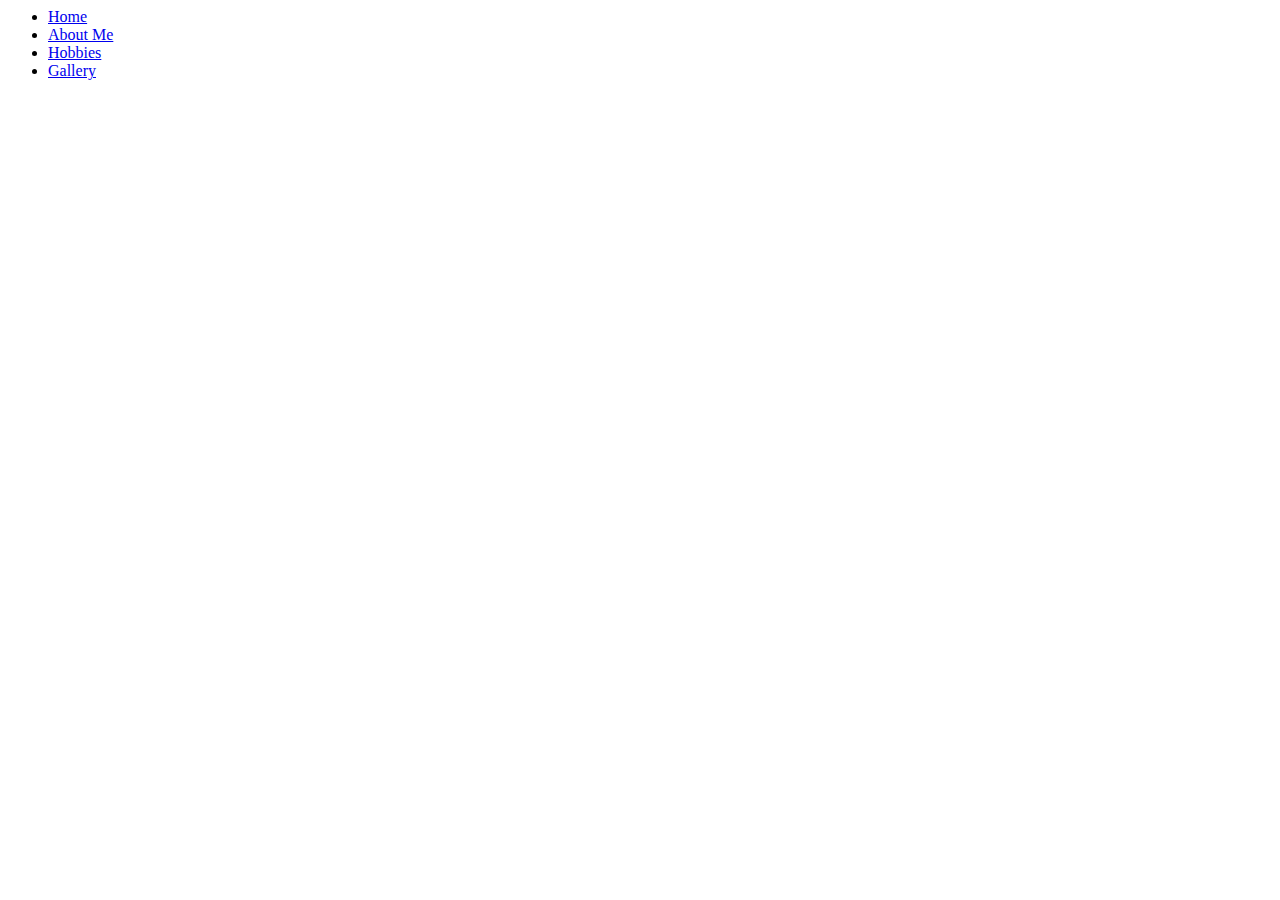
==== index.html @ ec630ce0 "added navbar in index.html" ====
<html lang="en">
<head>
    <meta charset="UTF-8">
    <meta name="viewport" content="width=device-width, initial-scale=1.0">
    <title>Document</title>
</head>
<body>
    <div class="container">
    <header class="d-flex justify-content-center py-3">
      <ul class="nav nav-pills">
        <li class="nav-item"><a href="#" class="nav-link active" aria-current="page">Home</a></li>
        <li class="nav-item"><a href="#" class="nav-link">About Me</a></li>
        <li class="nav-item"><a href="#" class="nav-link">Hobbies</a></li>
        <li class="nav-item"><a href="#" class="nav-link">Gallery</a></li>
      </ul>
    </header>
  </div>
</body>
</html>
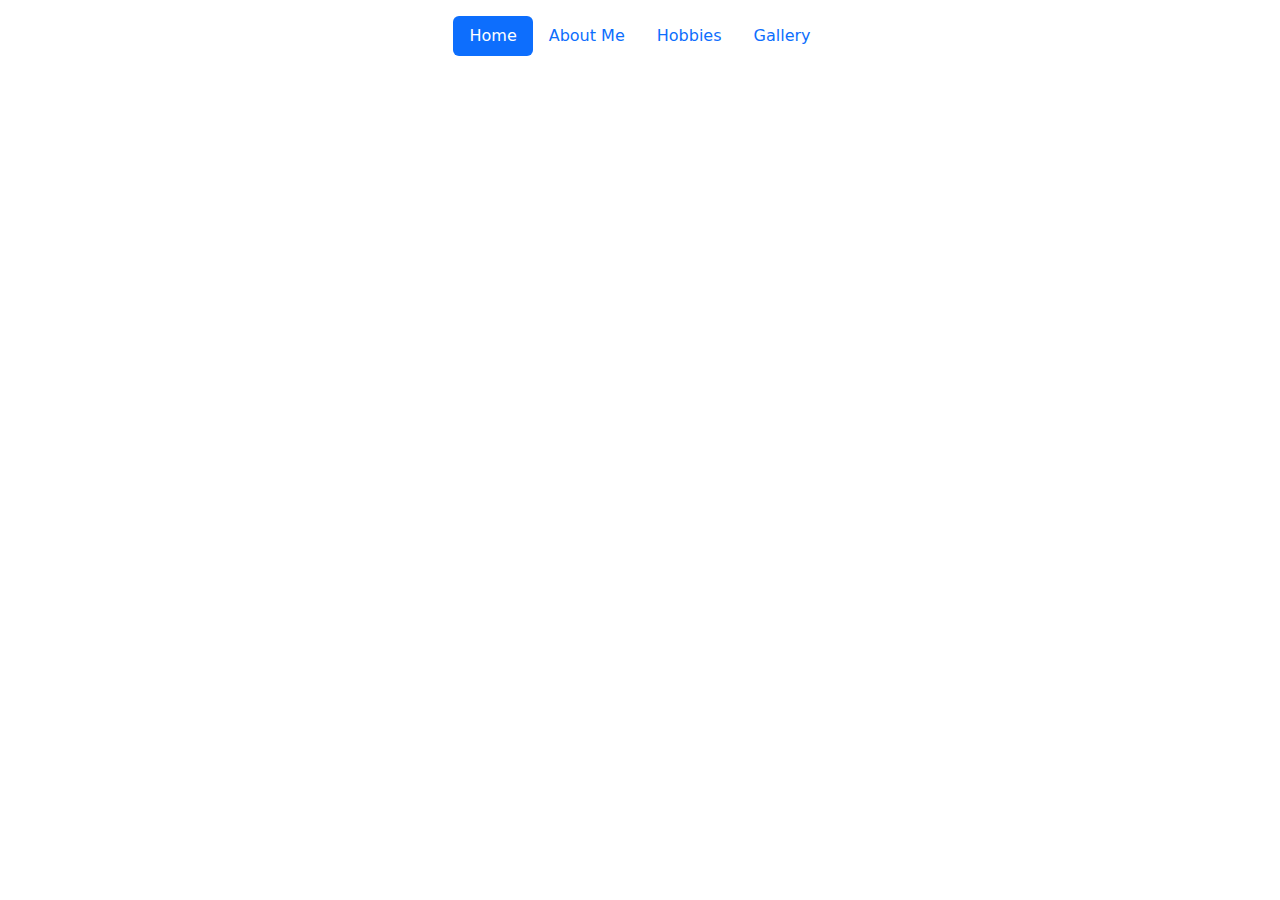
==== commit 1c2e2fe1: "added bootstrap" ====
--- a/index.html
+++ b/index.html
@@ -3,6 +3,7 @@
     <meta charset="UTF-8">
     <meta name="viewport" content="width=device-width, initial-scale=1.0">
     <title>Document</title>
+    <link href="https://cdn.jsdelivr.net/npm/bootstrap@5.3.3/dist/css/bootstrap.min.css" rel="stylesheet" integrity="sha384-QWTKZyjpPEjISv5WaRU9OFeRpok6YctnYmDr5pNlyT2bRjXh0JMhjY6hW+ALEwIH" crossorigin="anonymous">
 </head>
 <body>
     <div class="container">
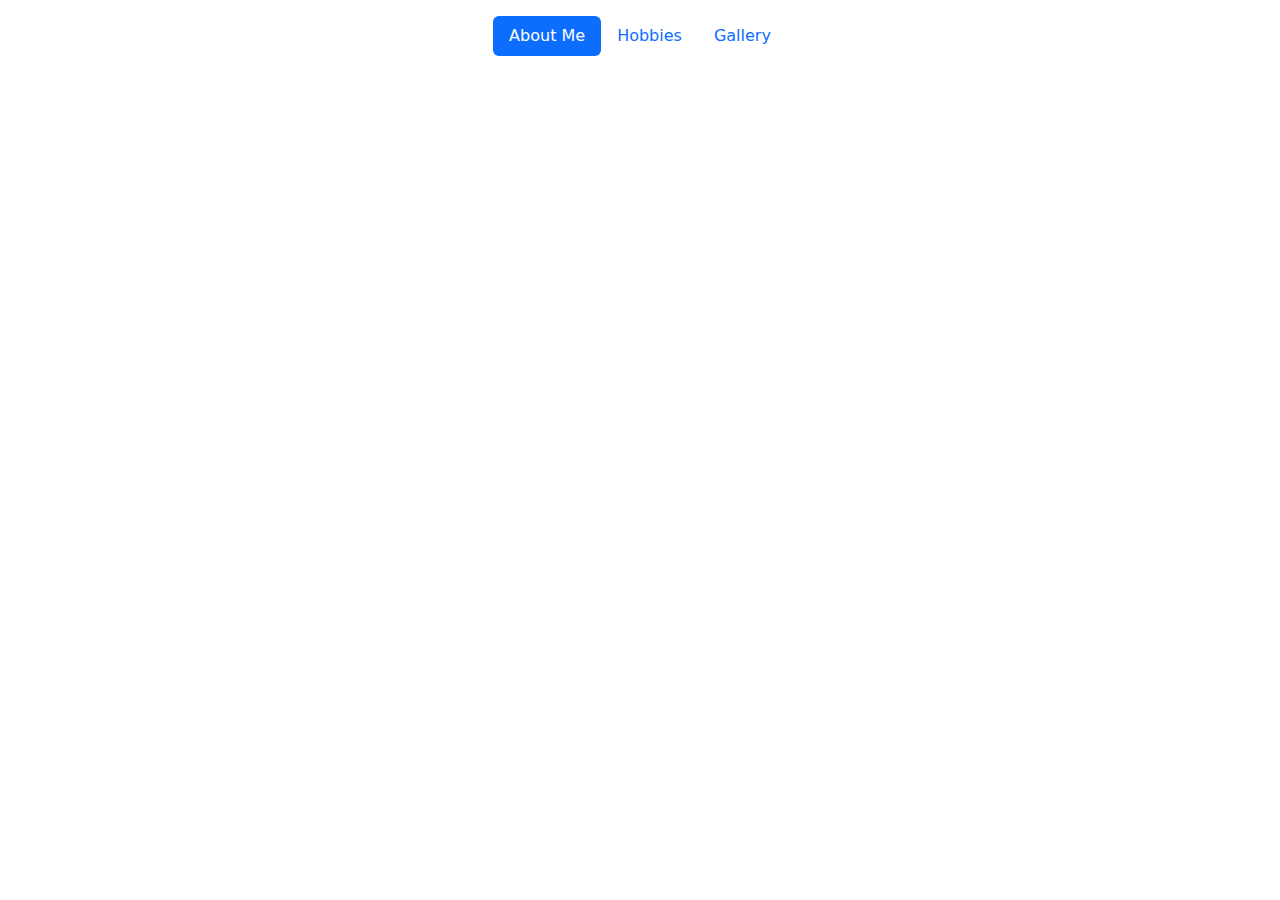
==== commit cf4e6249: "linked all html pages" ====
--- a/index.html
+++ b/index.html
@@ -2,17 +2,16 @@
 <head>
     <meta charset="UTF-8">
     <meta name="viewport" content="width=device-width, initial-scale=1.0">
-    <title>Document</title>
+    <title>About Me</title>
     <link href="https://cdn.jsdelivr.net/npm/bootstrap@5.3.3/dist/css/bootstrap.min.css" rel="stylesheet" integrity="sha384-QWTKZyjpPEjISv5WaRU9OFeRpok6YctnYmDr5pNlyT2bRjXh0JMhjY6hW+ALEwIH" crossorigin="anonymous">
 </head>
 <body>
     <div class="container">
     <header class="d-flex justify-content-center py-3">
       <ul class="nav nav-pills">
-        <li class="nav-item"><a href="#" class="nav-link active" aria-current="page">Home</a></li>
-        <li class="nav-item"><a href="#" class="nav-link">About Me</a></li>
-        <li class="nav-item"><a href="#" class="nav-link">Hobbies</a></li>
-        <li class="nav-item"><a href="#" class="nav-link">Gallery</a></li>
+        <li class="nav-item"><a href="index.html" class="nav-link active" aria-current="page">About Me</a></li>
+        <li class="nav-item"><a href="hobbies.html" class="nav-link">Hobbies</a></li>
+        <li class="nav-item"><a href="gallery.html" class="nav-link">Gallery</a></li>
       </ul>
     </header>
   </div>
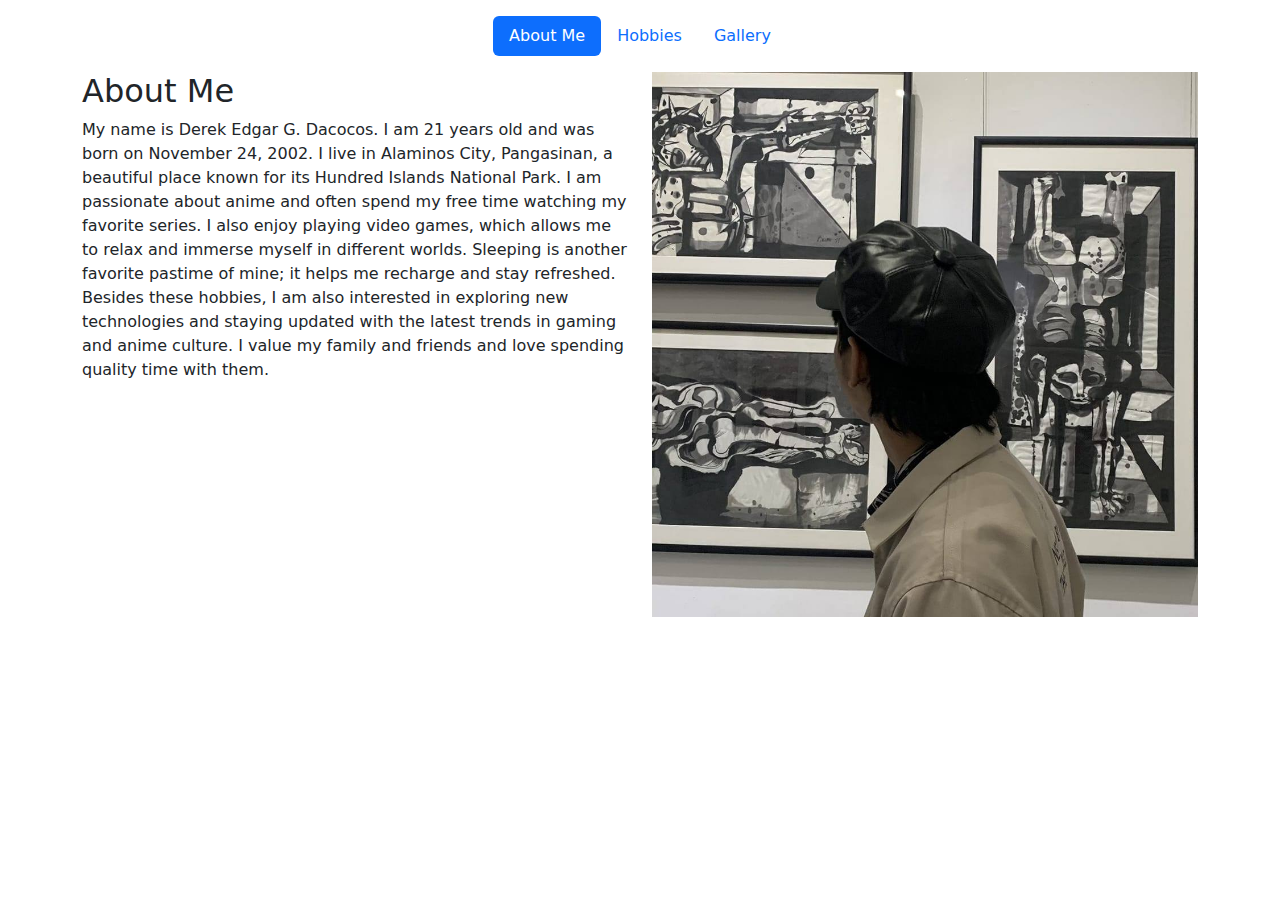
==== commit 3fb72ce1: "added my description and photo" ====
--- a/index.html
+++ b/index.html
@@ -1,3 +1,4 @@
+<!DOCTYPE html>
 <html lang="en">
 <head>
     <meta charset="UTF-8">
@@ -7,13 +8,27 @@
 </head>
 <body>
     <div class="container">
-    <header class="d-flex justify-content-center py-3">
-      <ul class="nav nav-pills">
-        <li class="nav-item"><a href="index.html" class="nav-link active" aria-current="page">About Me</a></li>
-        <li class="nav-item"><a href="hobbies.html" class="nav-link">Hobbies</a></li>
-        <li class="nav-item"><a href="gallery.html" class="nav-link">Gallery</a></li>
-      </ul>
-    </header>
-  </div>
+        <header class="d-flex justify-content-center py-3">
+            <ul class="nav nav-pills">
+                <li class="nav-item"><a href="index.html" class="nav-link active" aria-current="page">About Me</a></li>
+                <li class="nav-item"><a href="hobbies.html" class="nav-link">Hobbies</a></li>
+                <li class="nav-item"><a href="gallery.html" class="nav-link">Gallery</a></li>
+            </ul>
+        </header>
+
+        <section class="row">
+            <div class="col-md-6">
+                <h2>About Me</h2>
+                <p>My name is Derek Edgar G. Dacocos. I am 21 years old and was born on November 24, 2002. I live in Alaminos City, Pangasinan, a beautiful place known for its Hundred Islands National Park. I am passionate about anime and often spend my free time watching my favorite series. I also enjoy playing video games, which allows me to relax and immerse myself in different worlds. Sleeping is another favorite pastime of mine; it helps me recharge and stay refreshed. Besides these hobbies, I am also interested in exploring new technologies and staying updated with the latest trends in gaming and anime culture. I value my family and friends and love spending quality time with them.</p>
+            </div>
+            <div class="col-md-6">
+                <img src="./456670034_824527469819755_2090196670480462597_n.jpg" alt="Personal Image" class="img-fluid">
+            </div>
+        </section>
+
+        <footer>
+            
+        </footer>
+    </div>
 </body>
 </html>
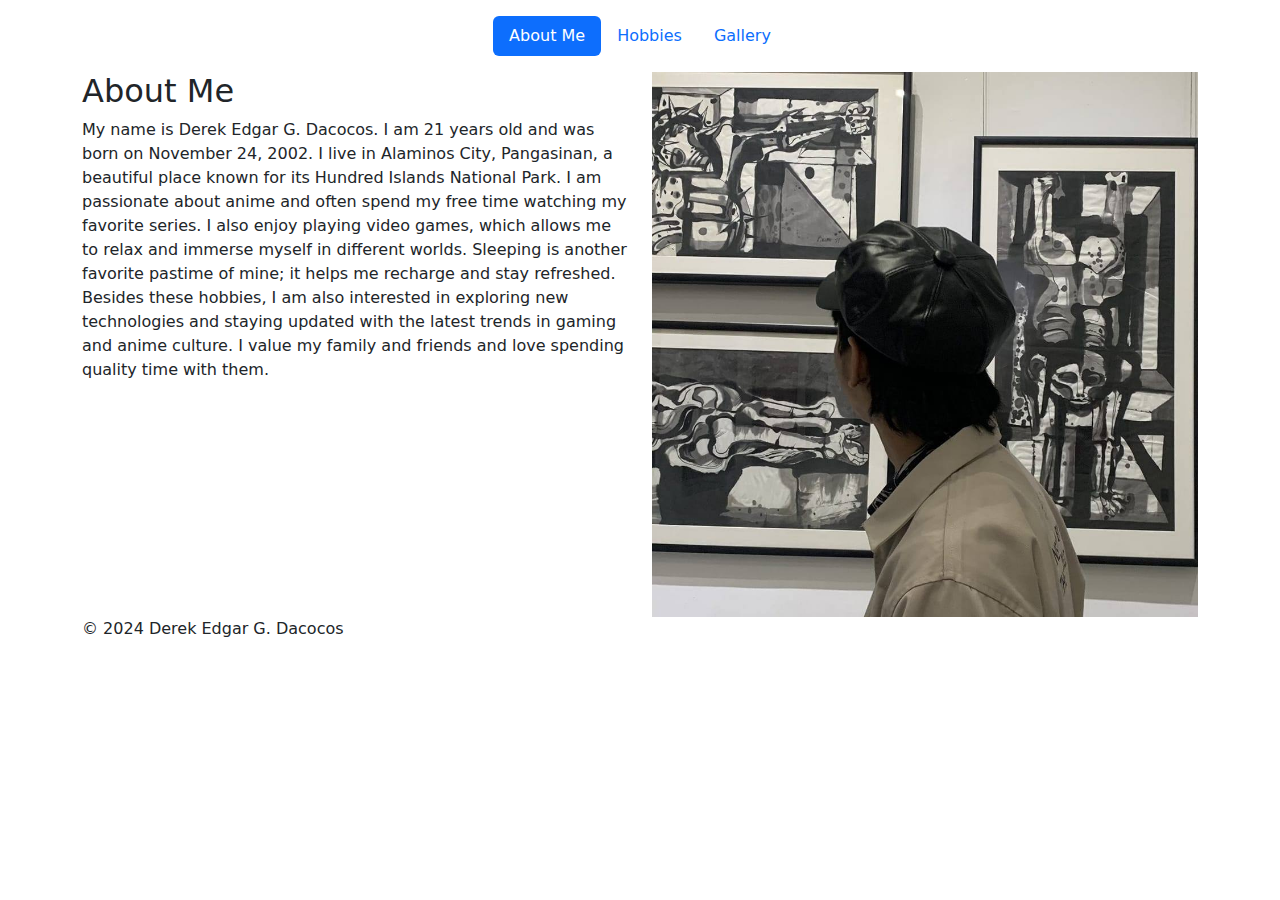
==== commit 23870a4f: "added footers and lists of hobbies" ====
--- a/index.html
+++ b/index.html
@@ -27,7 +27,7 @@
         </section>
 
         <footer>
-            
+          <p>&copy; 2024 Derek Edgar G. Dacocos</p>
         </footer>
     </div>
 </body>
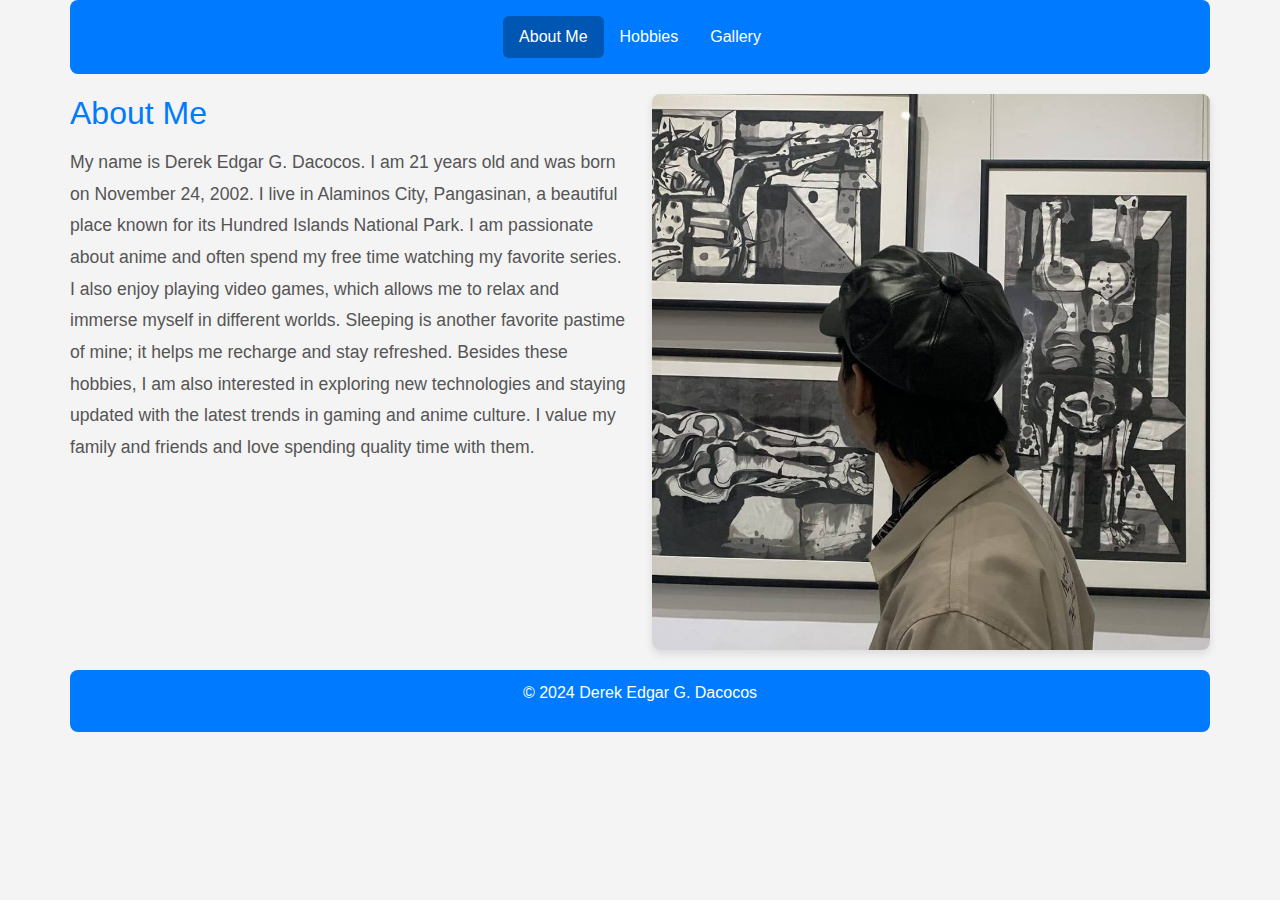
==== commit 3e5acb3f: "added css design" ====
--- a/index.html
+++ b/index.html
@@ -5,6 +5,7 @@
     <meta name="viewport" content="width=device-width, initial-scale=1.0">
     <title>About Me</title>
     <link href="https://cdn.jsdelivr.net/npm/bootstrap@5.3.3/dist/css/bootstrap.min.css" rel="stylesheet" integrity="sha384-QWTKZyjpPEjISv5WaRU9OFeRpok6YctnYmDr5pNlyT2bRjXh0JMhjY6hW+ALEwIH" crossorigin="anonymous">
+    <link rel="stylesheet" href="./style.css">
 </head>
 <body>
     <div class="container">
@@ -22,7 +23,7 @@
                 <p>My name is Derek Edgar G. Dacocos. I am 21 years old and was born on November 24, 2002. I live in Alaminos City, Pangasinan, a beautiful place known for its Hundred Islands National Park. I am passionate about anime and often spend my free time watching my favorite series. I also enjoy playing video games, which allows me to relax and immerse myself in different worlds. Sleeping is another favorite pastime of mine; it helps me recharge and stay refreshed. Besides these hobbies, I am also interested in exploring new technologies and staying updated with the latest trends in gaming and anime culture. I value my family and friends and love spending quality time with them.</p>
             </div>
             <div class="col-md-6">
-                <img src="./456670034_824527469819755_2090196670480462597_n.jpg" alt="Personal Image" class="img-fluid">
+                <img src="./photos/456670034_824527469819755_2090196670480462597_n.jpg" alt="Personal Image" class="img-fluid">
             </div>
         </section>
 
--- a/style.css
+++ b/style.css
@@ -0,0 +1,98 @@
+/* General Styles */
+body {
+    font-family: Arial, sans-serif;
+    line-height: 1.6;
+    background-color: #f4f4f4;
+    color: #333;
+    padding-top: 0; 
+    margin: 0; 
+}
+
+header {
+    background-color: #007bff;
+    color: #fff;
+    border-radius: 8px;
+    margin-bottom: 20px; 
+}
+
+header .nav-pills .nav-link {
+    color: #fff;
+}
+
+header .nav-pills .nav-link.active {
+    background-color: #0056b3;
+}
+
+h1 {
+    text-align: center;
+    margin-top: 20px;
+    color: #007bff;
+}
+
+section.row {
+    margin-top: 20px;
+    margin-bottom: 20px;
+}
+
+section h2 {
+    color: #007bff;
+    margin-bottom: 15px;
+}
+
+section p {
+    font-size: 1.1rem;
+    line-height: 1.8;
+    color: #555;
+}
+
+img.img-fluid {
+    border-radius: 8px;
+    box-shadow: 0 4px 8px rgba(0, 0, 0, 0.1);
+    max-width: 100%;
+}
+
+footer {
+    background-color: #007bff;
+    color: #fff;
+    text-align: center;
+    padding: 10px 0;
+    border-radius: 8px;
+    position: relative;
+    margin-top: 20px;
+    width: 100%;
+    bottom: 0;
+}
+
+.container {
+    padding-left: 0;
+    padding-right: 0;
+}
+
+/* Gallery Styles */
+.gallery {
+    display: flex;
+    flex-wrap: wrap;
+    gap: 15px;
+    justify-content: center;
+}
+.gallery-item {
+    flex: 1 1 calc(33.333% - 30px);
+    box-sizing: border-box;
+    padding: 10px;
+}
+.gallery-item img {
+    width: 100%;
+    height: 400px;
+    object-fit: cover;
+    border-radius: 8px;
+}
+@media (max-width: 768px) {
+    .gallery-item {
+        flex: 1 1 calc(50% - 30px);
+    }
+}
+@media (max-width: 576px) {
+    .gallery-item {
+        flex: 1 1 calc(100% - 30px);
+    }
+}
